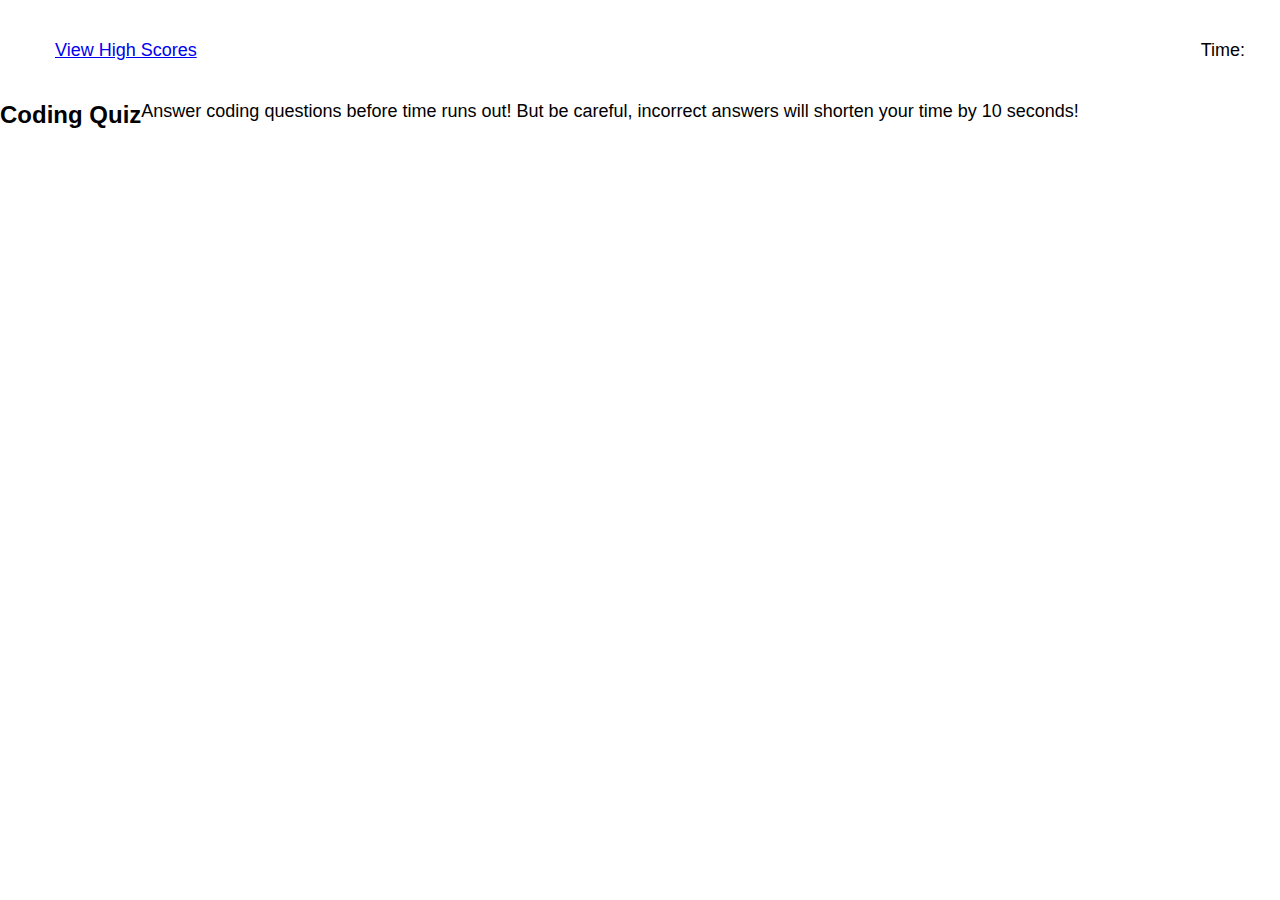
==== index.html @ fe9e0ca0 "added html and styling for header, link to high scores and timer" ====
<!DOCTYPE html>
<html lang="en">
  <head>
    <meta charset="UTF-8" />
    <meta name="viewport" content="width=device-width, initial-scale=1.0" />
    <meta http-equiv="X-UA-Compatible" content="ie=edge" />
    <title>Password Generator</title>
    <link rel="stylesheet" href="./assets/css/style.css" />
  </head>

  <body>
      <header>
            <div>
                <a href="./high-scores.html">View High Scores</a>
            </div>
            <div>
                <p class="timer">Time: </p>
            </div>
        </header>

        <div class="content">
            <h2>Coding Quiz</h2>
            <p>Answer coding questions before time runs out! But be careful, incorrect answers will shorten your time by 10 seconds!</p>
        </div>
        
    </body>
</html>
---- assets/css/style.css ----
* {
    margin: 0;
    padding: 0;
    box-sizing: border-box;
}
body {
    font-family: Helvetica, Arial, sans-serif;
}
p {
    font-size: large;
}
a {
    font-size: large;
}
header {
    display: flex;
    width: 100%;
    margin: 20px;
    padding: 20px 35px;
    flex-direction: row;
    justify-content: space-between;
}
header div p {
    margin-right: 20px;
}

.content {
    display: flex;
    
}
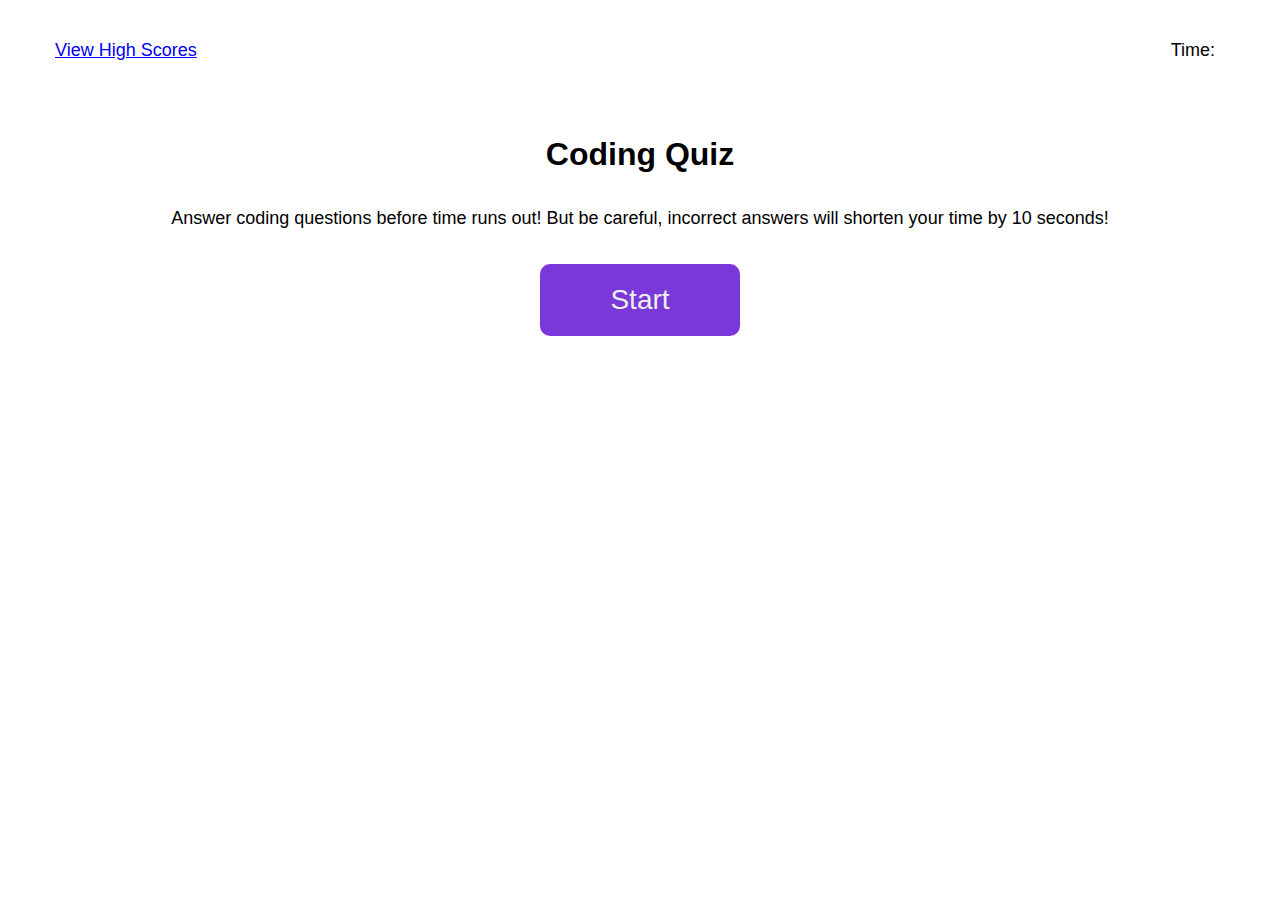
==== commit bc00be00: "finished styling opening page" ====
--- a/index.html
+++ b/index.html
@@ -19,8 +19,13 @@
         </header>
 
         <div class="content">
-            <h2>Coding Quiz</h2>
-            <p>Answer coding questions before time runs out! But be careful, incorrect answers will shorten your time by 10 seconds!</p>
+            <h1>Coding Quiz</h1>
+            <div id="answers">
+                <p>Answer coding questions before time runs out! But be careful, incorrect answers will shorten your time by 10 seconds!</p>
+            </div>
+            <div class="start-button">
+                <button id="start">Start</button>
+            </div>
         </div>
         
     </body>
--- a/assets/css/style.css
+++ b/assets/css/style.css
@@ -21,10 +21,47 @@
     justify-content: space-between;
 }
 header div p {
-    margin-right: 20px;
+    margin-right: 50px;
 }
 
 .content {
+    justify-content: center;
     display: flex;
-    
+    flex-direction: column;
 }
+.content h1 {
+    text-align: center;
+    margin: 25px;
+    padding: 10px;
+    font-weight: bolder;
+}
+.content p {
+    text-align: center;
+}
+.start-button {
+    display: flex;
+    justify-content: center;
+    align-items: center;
+    margin-top: 30px;
+}
+#start {
+    /*font-weight: bold;
+    border-radius: 10px;
+    padding: 10px 20px 10px 20px;
+    background-color:blueviolet;*/
+    display: inline-block;
+    background-color: #7b38d8;
+    border-radius: 10px;
+    border: 4px #cccccc;
+    color: #eeeeee;
+    text-align: center;
+    font-size: 28px;
+    padding: 20px;
+    width: 200px;
+    cursor: pointer;
+    margin: 5px;
+}
+#start:hover {
+    background-color: #a064f5;
+}
+
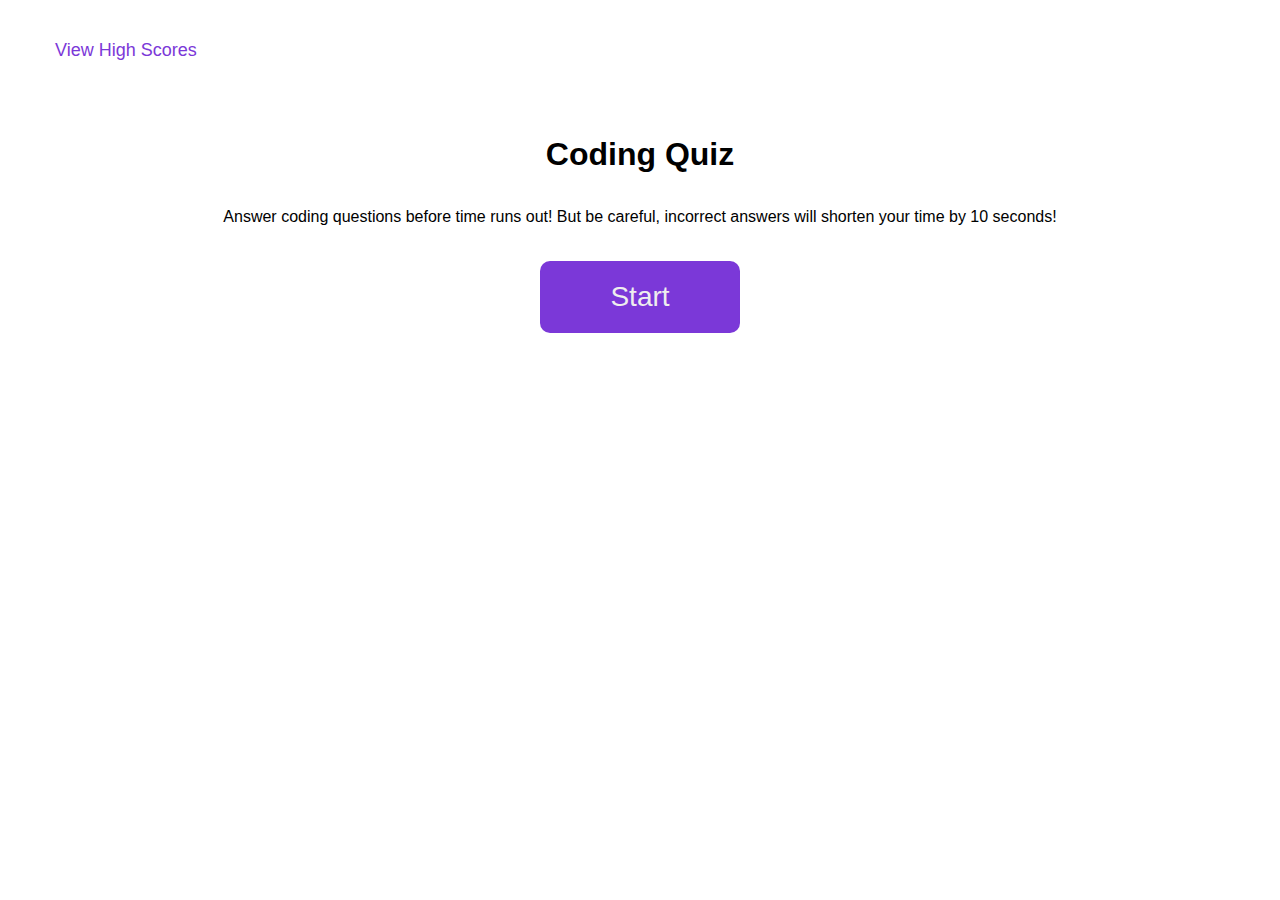
==== commit 8dfa4cb5: "added start button functionality and timer" ====
--- a/index.html
+++ b/index.html
@@ -4,7 +4,7 @@
     <meta charset="UTF-8" />
     <meta name="viewport" content="width=device-width, initial-scale=1.0" />
     <meta http-equiv="X-UA-Compatible" content="ie=edge" />
-    <title>Password Generator</title>
+    <title>Coding Quiz</title>
     <link rel="stylesheet" href="./assets/css/style.css" />
   </head>
 
@@ -14,19 +14,20 @@
                 <a href="./high-scores.html">View High Scores</a>
             </div>
             <div>
-                <p class="timer">Time: </p>
+                <p id="time" class="timer"></p>
             </div>
         </header>
 
-        <div class="content">
-            <h1>Coding Quiz</h1>
-            <div id="answers">
-                <p>Answer coding questions before time runs out! But be careful, incorrect answers will shorten your time by 10 seconds!</p>
+        <div id="content" class="content">
+            <h1 id="big-words">Coding Quiz</h1>
+            <div id="questions">
+                Answer coding questions before time runs out! But be careful, incorrect answers will shorten your time by 10 seconds!
             </div>
-            <div class="start-button">
+            <div id="answers" class="answers">
                 <button id="start">Start</button>
             </div>
         </div>
         
     </body>
+    <script src="./assets/js/script.js"></script>
 </html>--- a/assets/css/style.css
+++ b/assets/css/style.css
@@ -11,6 +11,8 @@
 }
 a {
     font-size: large;
+    color: #7b38d8;
+    text-decoration: none;
 }
 header {
     display: flex;
@@ -35,20 +37,16 @@
     padding: 10px;
     font-weight: bolder;
 }
-.content p {
+.content {
     text-align: center;
 }
-.start-button {
+.answers {
     display: flex;
     justify-content: center;
     align-items: center;
     margin-top: 30px;
 }
 #start {
-    /*font-weight: bold;
-    border-radius: 10px;
-    padding: 10px 20px 10px 20px;
-    background-color:blueviolet;*/
     display: inline-block;
     background-color: #7b38d8;
     border-radius: 10px;
@@ -64,4 +62,19 @@
 #start:hover {
     background-color: #a064f5;
 }
-
+.choice {
+    display: inline-block;
+    background-color: #7b38d8;
+    border-radius: 10px;
+    border: 4px #cccccc;
+    color: #eeeeee;
+    text-align: center;
+    font-size: 18px;
+    padding: 10px;
+    width: 100px;
+    cursor: pointer;
+    margin: 5px;
+}
+.choice:hover {
+    background-color: #a064f5;
+}
